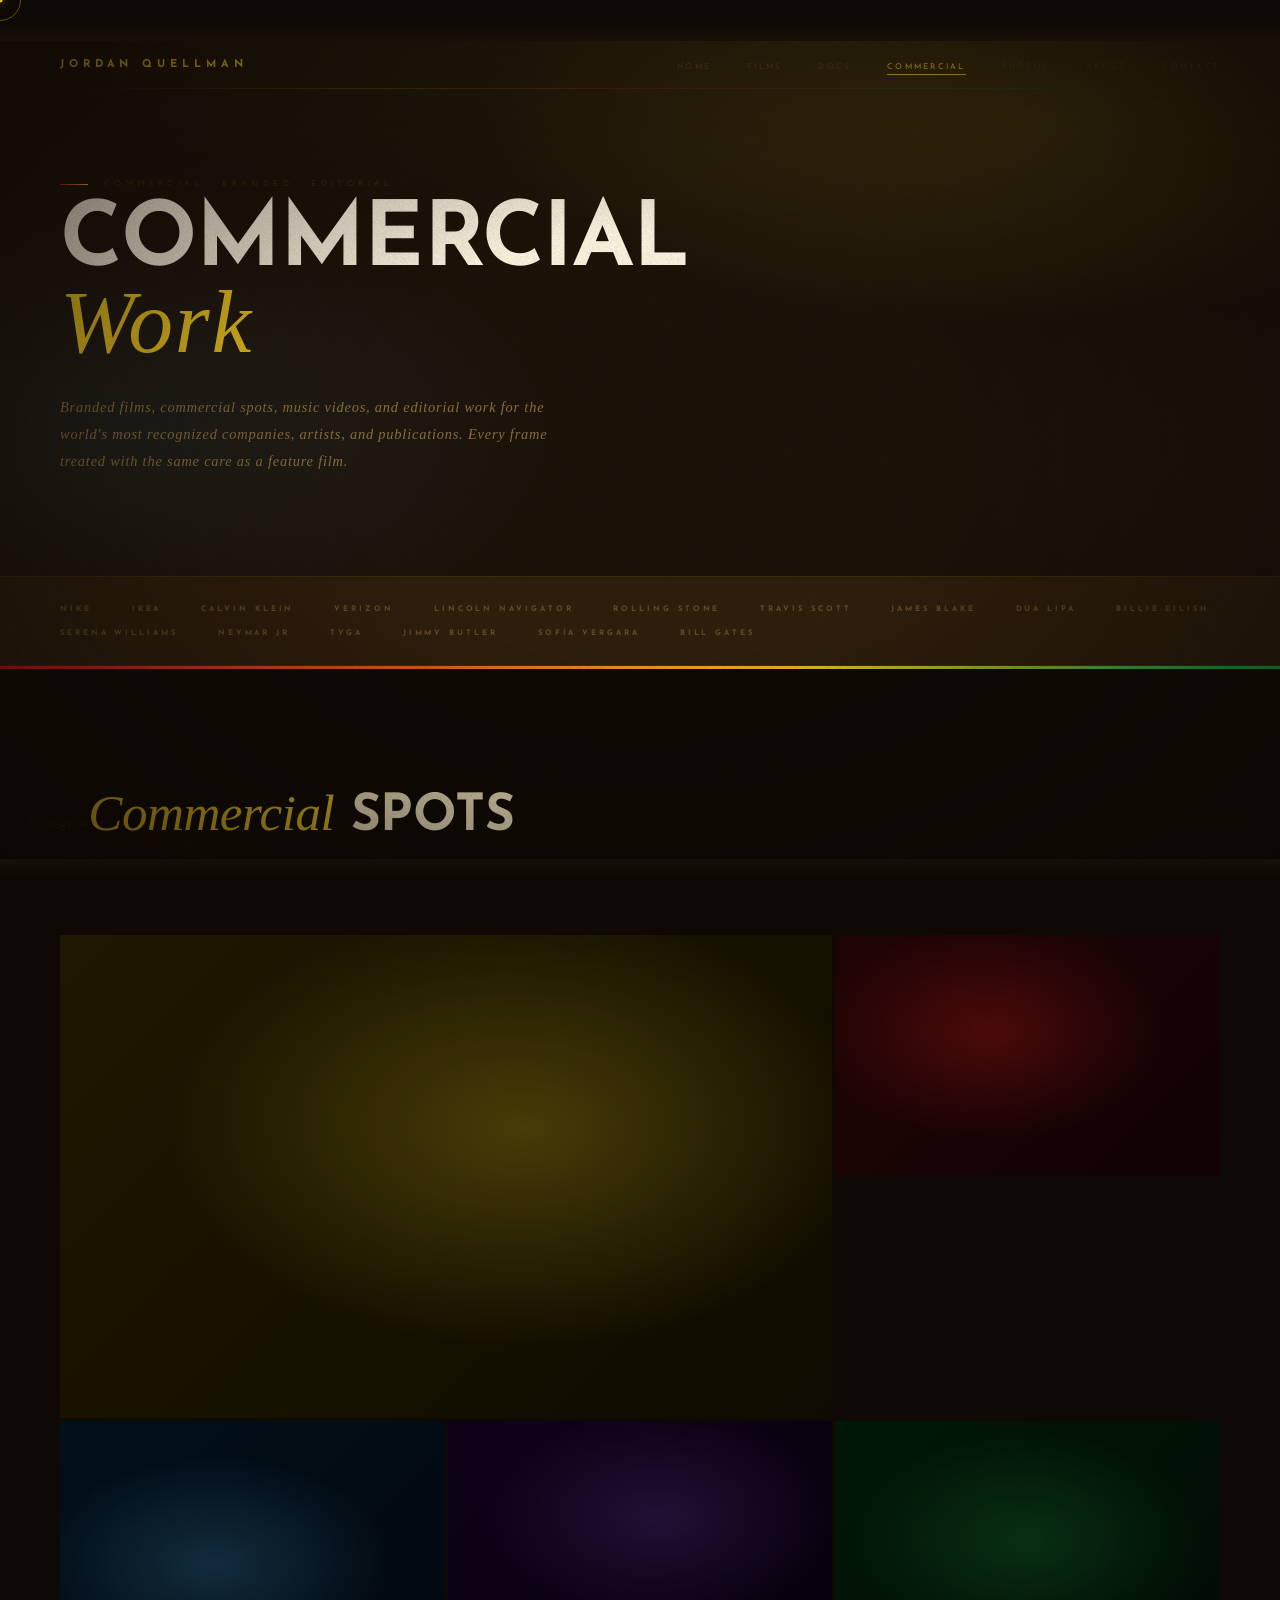
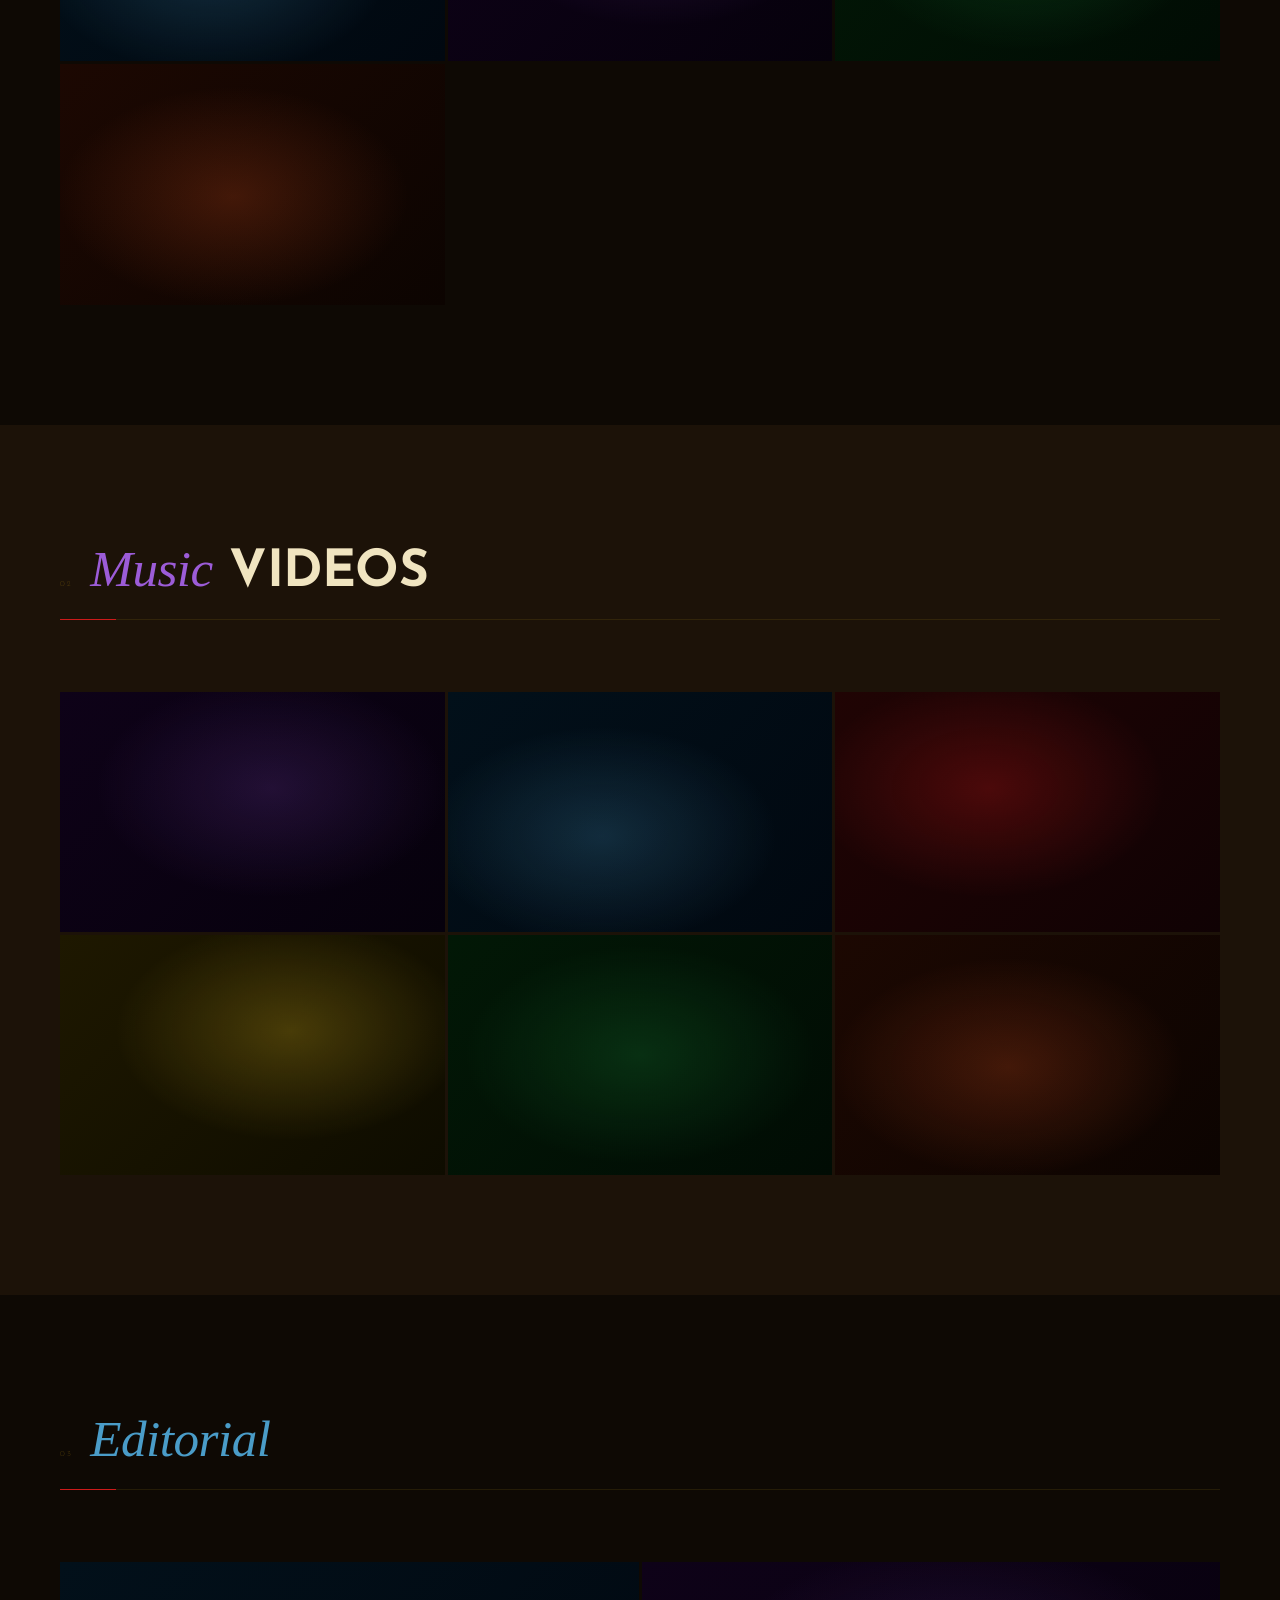
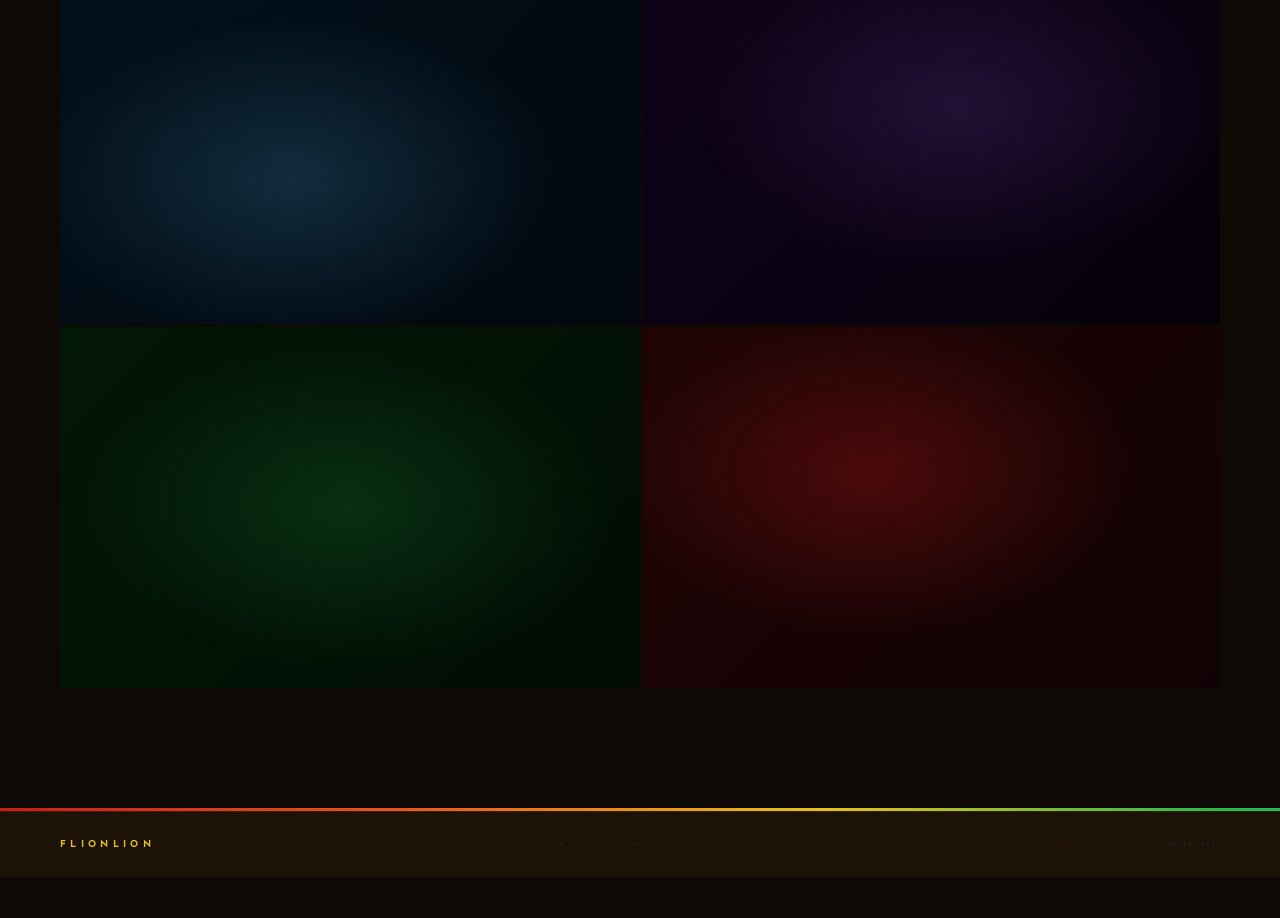
==== commercial.html @ 43848c0e "Add files via upload" ====
<!DOCTYPE html>
<html lang="en">
<head>
<meta charset="UTF-8">
<meta name="viewport" content="width=device-width, initial-scale=1.0">
<title>Commercials & Branded — Jordan Quellman</title>
<link rel="stylesheet" href="style.css">
<style>
.page-header { background:var(--kansas-dark); padding:clamp(110px,16vw,180px) 60px clamp(60px,8vw,100px); position:relative; overflow:hidden; }
.page-header::before { content:''; position:absolute; inset:0; background:radial-gradient(ellipse 70% 60% at 80% 20%,rgba(232,192,32,0.16) 0%,transparent 60%),radial-gradient(ellipse 60% 70% at 10% 75%,rgba(74,156,200,0.10) 0%,transparent 55%); pointer-events:none; }
.ph-eyebrow { font-weight:100; font-size:0.5rem; letter-spacing:0.55em; text-transform:uppercase; color:var(--yellow-d); margin-bottom:16px; display:flex; align-items:center; gap:16px; position:relative; z-index:1; }
.ph-eyebrow::before { content:''; width:28px; height:1px; background:linear-gradient(to right,var(--ruby),var(--yellow)); }
.ph-title { font-weight:700; text-transform:uppercase; font-size:clamp(2.8rem,7vw,7rem); line-height:0.88; letter-spacing:-0.01em; position:relative; z-index:1; color:var(--ivory); }
.ph-title em { font-family:'Cormorant Garant',serif; font-style:italic; font-weight:300; text-transform:none; color:var(--yellow); }
.ph-desc { margin-top:24px; font-family:'Cormorant Garant',serif; font-style:italic; font-size:0.9rem; color:var(--dusk); line-height:1.9; max-width:520px; position:relative; z-index:1; }

/* Client logos list */
.client-strip {
  background:var(--kansas-mid);
  padding:28px 60px;
  display:flex; flex-wrap:wrap; gap:16px 40px; align-items:center;
  border-top:1px solid rgba(232,192,32,0.08);
  border-bottom:1px solid rgba(232,192,32,0.08);
}
.client-name {
  font-weight:700; font-size:0.48rem; letter-spacing:0.38em;
  text-transform:uppercase; opacity:0.35;
  transition:opacity .3s, color .3s; cursor:default;
}
.client-name:hover { opacity:1; }
.client-name:nth-child(3n+1):hover { color:var(--ruby); }
.client-name:nth-child(3n+2):hover { color:var(--yellow); }
.client-name:nth-child(3n+3):hover { color:var(--emerald-l); }

@media(max-width:600px){ .client-strip{padding-left:24px;padding-right:24px} }
</style>
</head>
<body>
<canvas id="grain"></canvas>
<div class="lb-t"></div><div class="lb-b"></div>
<div class="vignette"></div><div class="halation"></div>
<div class="hud-l"><div class="hud-tc">TC <span id="tc">00:00:00:00</span></div><div class="hud-sc">SC. IV — INT. STAGE · COMMERCIAL</div></div>
<div class="hud-r"><div id="fn">FRAME 000000</div><div style="margin-top:4px;color:rgba(26,140,60,0.4)">TECHNICOLOR · OZ</div></div>
<div class="c-dot" id="cd"></div><div class="c-ring" id="cr"></div>

<nav>
  <a href="index.html" class="nav-logo">Jordan Quellman</a>
  <ul class="nav-links">
    <li><a href="index.html">Home</a></li>
    <li><a href="films.html">Films</a></li>
    <li><a href="documentary.html">Docs</a></li>
    <li><a href="commercial.html" class="active">Commercial</a></li>
    <li><a href="photography.html">Photos</a></li>
    <li><a href="about.html">About</a></li>
    <li><a href="contact.html">Contact</a></li>
  </ul>
</nav>

<div class="page-header">
  <p class="ph-eyebrow">Commercial · Branded · Editorial</p>
  <h1 class="ph-title">Commercial<br><em>Work</em></h1>
  <p class="ph-desc">Branded films, commercial spots, music videos, and editorial work for the world's most recognized companies, artists, and publications. Every frame treated with the same care as a feature film.</p>
</div>

<!-- Client strip -->
<div class="client-strip">
  <span class="client-name">Nike</span>
  <span class="client-name">IKEA</span>
  <span class="client-name">Calvin Klein</span>
  <span class="client-name">Verizon</span>
  <span class="client-name">Lincoln Navigator</span>
  <span class="client-name">Rolling Stone</span>
  <span class="client-name">Travis Scott</span>
  <span class="client-name">James Blake</span>
  <span class="client-name">Dua Lipa</span>
  <span class="client-name">Billie Eilish</span>
  <span class="client-name">Serena Williams</span>
  <span class="client-name">Neymar Jr</span>
  <span class="client-name">Tyga</span>
  <span class="client-name">Jimmy Butler</span>
  <span class="client-name">Sofía Vergara</span>
  <span class="client-name">Bill Gates</span>
</div>
<div class="rainbow-bar"></div>

<!-- Commercials -->
<section class="section-pad" style="background:var(--kansas-black)">
  <div class="s-hdr reveal">
    <span class="s-num">01</span>
    <h2 class="s-title"><em class="c-yellow">Commercial</em> Spots</h2>
  </div>
  <div class="video-grid reveal">
    <div class="vid-card wide vc-yellow">
      <div class="vid-card-bg"></div><div class="vid-card-glow"></div><div class="vid-card-ov"></div>
      <div class="vid-play"><div class="vid-play-ring"><div class="vid-play-tri"></div></div></div>
      <div class="vid-stripe"></div>
      <div class="vid-card-info"><p class="vi-cat">Commercial · IKEA</p><h3 class="vi-title">The Shining — IKEA</h3></div>
    </div>
    <div class="vid-card vc-ruby">
      <div class="vid-card-bg"></div><div class="vid-card-glow"></div><div class="vid-card-ov"></div>
      <div class="vid-play"><div class="vid-play-ring"><div class="vid-play-tri"></div></div></div>
      <div class="vid-stripe"></div>
      <div class="vid-card-info"><p class="vi-cat">Commercial · Nike</p><h3 class="vi-title">Nike Bangkok</h3></div>
    </div>
    <div class="vid-card vc-sky">
      <div class="vid-card-bg"></div><div class="vid-card-glow"></div><div class="vid-card-ov"></div>
      <div class="vid-play"><div class="vid-play-ring"><div class="vid-play-tri"></div></div></div>
      <div class="vid-stripe"></div>
      <div class="vid-card-info"><p class="vi-cat">Commercial · Verizon</p><h3 class="vi-title">Verizon — Together</h3></div>
    </div>
    <div class="vid-card vc-violet">
      <div class="vid-card-bg"></div><div class="vid-card-glow"></div><div class="vid-card-ov"></div>
      <div class="vid-play"><div class="vid-play-ring"><div class="vid-play-tri"></div></div></div>
      <div class="vid-stripe"></div>
      <div class="vid-card-info"><p class="vi-cat">Commercial · Calvin Klein</p><h3 class="vi-title">CK Trilogy I</h3></div>
    </div>
    <div class="vid-card vc-emerald">
      <div class="vid-card-bg"></div><div class="vid-card-glow"></div><div class="vid-card-ov"></div>
      <div class="vid-play"><div class="vid-play-ring"><div class="vid-play-tri"></div></div></div>
      <div class="vid-stripe"></div>
      <div class="vid-card-info"><p class="vi-cat">Commercial · Calvin Klein</p><h3 class="vi-title">CK Trilogy II</h3></div>
    </div>
    <div class="vid-card vc-poppy">
      <div class="vid-card-bg"></div><div class="vid-card-glow"></div><div class="vid-card-ov"></div>
      <div class="vid-play"><div class="vid-play-ring"><div class="vid-play-tri"></div></div></div>
      <div class="vid-stripe"></div>
      <div class="vid-card-info"><p class="vi-cat">Commercial · Lincoln</p><h3 class="vi-title">Serena × Lincoln Navigator</h3></div>
    </div>
  </div>
</section>

<!-- Music videos -->
<section class="section-pad" style="background:var(--kansas-dark)">
  <div class="s-hdr reveal">
    <span class="s-num">02</span>
    <h2 class="s-title"><em class="c-violet">Music</em> Videos</h2>
  </div>
  <div class="video-grid reveal">
    <div class="vid-card vc-violet">
      <div class="vid-card-bg"></div><div class="vid-card-glow"></div><div class="vid-card-ov"></div>
      <div class="vid-play"><div class="vid-play-ring"><div class="vid-play-tri"></div></div></div>
      <div class="vid-stripe"></div>
      <div class="vid-card-info"><p class="vi-cat">Music Video · Travis Scott</p><h3 class="vi-title">FRANCHISE</h3></div>
    </div>
    <div class="vid-card vc-sky">
      <div class="vid-card-bg"></div><div class="vid-card-glow"></div><div class="vid-card-ov"></div>
      <div class="vid-play"><div class="vid-play-ring"><div class="vid-play-tri"></div></div></div>
      <div class="vid-stripe"></div>
      <div class="vid-card-info"><p class="vi-cat">Music Video · James Blake</p><h3 class="vi-title">Godspeed</h3></div>
    </div>
    <div class="vid-card vc-ruby">
      <div class="vid-card-bg"></div><div class="vid-card-glow"></div><div class="vid-card-ov"></div>
      <div class="vid-play"><div class="vid-play-ring"><div class="vid-play-tri"></div></div></div>
      <div class="vid-stripe"></div>
      <div class="vid-card-info"><p class="vi-cat">Music Video · Tyga</p><h3 class="vi-title">Tyga — Shots</h3></div>
    </div>
    <div class="vid-card vc-yellow">
      <div class="vid-card-bg"></div><div class="vid-card-glow"></div><div class="vid-card-ov"></div>
      <div class="vid-play"><div class="vid-play-ring"><div class="vid-play-tri"></div></div></div>
      <div class="vid-stripe"></div>
      <div class="vid-card-info"><p class="vi-cat">Music Video · Billie Eilish</p><h3 class="vi-title">Billie Eilish — Lost Cause</h3></div>
    </div>
    <div class="vid-card vc-emerald">
      <div class="vid-card-bg"></div><div class="vid-card-glow"></div><div class="vid-card-ov"></div>
      <div class="vid-play"><div class="vid-play-ring"><div class="vid-play-tri"></div></div></div>
      <div class="vid-stripe"></div>
      <div class="vid-card-info"><p class="vi-cat">Music Video · Dua Lipa</p><h3 class="vi-title">Dua Lipa — Love Again</h3></div>
    </div>
    <div class="vid-card vc-poppy">
      <div class="vid-card-bg"></div><div class="vid-card-glow"></div><div class="vid-card-ov"></div>
      <div class="vid-play"><div class="vid-play-ring"><div class="vid-play-tri"></div></div></div>
      <div class="vid-stripe"></div>
      <div class="vid-card-info"><p class="vi-cat">Music Video · James Blake</p><h3 class="vi-title">Can't Believe the Way We Flow</h3></div>
    </div>
  </div>
</section>

<!-- Editorial -->
<section class="section-pad" style="background:var(--kansas-black)">
  <div class="s-hdr reveal">
    <span class="s-num">03</span>
    <h2 class="s-title"><em class="c-sky">Editorial</em></h2>
  </div>
  <div class="video-grid cols-2 reveal">
    <div class="vid-card vc-sky">
      <div class="vid-card-bg"></div><div class="vid-card-glow"></div><div class="vid-card-ov"></div>
      <div class="vid-play"><div class="vid-play-ring"><div class="vid-play-tri"></div></div></div>
      <div class="vid-stripe"></div>
      <div class="vid-card-info"><p class="vi-cat">Editorial · Rolling Stone</p><h3 class="vi-title">Dua Lipa — Rolling Stone Cover</h3></div>
    </div>
    <div class="vid-card vc-violet">
      <div class="vid-card-bg"></div><div class="vid-card-glow"></div><div class="vid-card-ov"></div>
      <div class="vid-play"><div class="vid-play-ring"><div class="vid-play-tri"></div></div></div>
      <div class="vid-stripe"></div>
      <div class="vid-card-info"><p class="vi-cat">Episodic · Neymar Jr</p><h3 class="vi-title">Side by Side with Neymar Jr.</h3></div>
    </div>
    <div class="vid-card vc-emerald">
      <div class="vid-card-bg"></div><div class="vid-card-glow"></div><div class="vid-card-ov"></div>
      <div class="vid-play"><div class="vid-play-ring"><div class="vid-play-tri"></div></div></div>
      <div class="vid-stripe"></div>
      <div class="vid-card-info"><p class="vi-cat">Episodic · Jimmy Butler</p><h3 class="vi-title">Jimmy Butler — The Formula</h3></div>
    </div>
    <div class="vid-card vc-ruby">
      <div class="vid-card-bg"></div><div class="vid-card-glow"></div><div class="vid-card-ov"></div>
      <div class="vid-play"><div class="vid-play-ring"><div class="vid-play-tri"></div></div></div>
      <div class="vid-stripe"></div>
      <div class="vid-card-info"><p class="vi-cat">Branded · Bill Gates</p><h3 class="vi-title">Bill Gates — Breakthrough Energy</h3></div>
    </div>
  </div>
</section>

<div class="rainbow-bar"></div>
<footer class="site-footer">
  <span class="f-logo">Flionlion</span>
  <span class="f-copy">© 2025 Jordan Quellman</span>
  <div class="f-links"><a href="about.html">About</a><a href="photography.html">Photos</a><a href="https://instagram.com/flionlion" target="_blank">Instagram</a></div>
</footer>
<script src="main.js"></script>
</body>
</html>
---- style.css ----
/* ═══════════════════════════════════════════════════════
   FLIONLION.COM — SHARED STYLES
   Wizard of Oz Technicolor × Paper Moon (Futura) Aesthetic
═══════════════════════════════════════════════════════ */

@import url('https://fonts.googleapis.com/css2?family=Josefin+Sans:ital,wght@0,100;0,300;0,400;0,600;0,700;1,100;1,300&family=Cormorant+Garant:ital,wght@1,300;1,500&display=swap');

*, *::before, *::after { box-sizing: border-box; margin: 0; padding: 0; }

:root {
  --kansas-black:   #0e0904;
  --kansas-dark:    #1c1208;
  --kansas-mid:     #2e1e0c;
  --kansas-dust:    #4a3418;
  --kansas-ochre:   #7a5828;
  --kansas-straw:   #a88048;

  --ruby:      #cc1a1a;
  --ruby-deep: #8c0e0e;
  --ruby-glow: rgba(204,26,26,0.15);
  --emerald:   #1a8c3c;
  --emerald-l: #28b850;
  --emerald-d: #0e5222;
  --yellow:    #e8c020;
  --yellow-l:  #f4d840;
  --yellow-d:  #a88010;
  --sky:       #4a9cc8;
  --sky-l:     #6ab8e0;
  --sky-d:     #285878;
  --violet:    #7840b0;
  --violet-l:  #9c5cd8;
  --violet-d:  #4a2070;
  --poppy:     #e85820;
  --poppy-d:   #9c3410;

  --ivory:     #faf4e0;
  --cream:     #f0e4c0;
  --parchment: #dcc898;
  --wheat:     #c4a860;
  --dusk:      #8a7040;
  --shadow:    #4e3820;
}

html { scroll-behavior: smooth; }

body {
  background: var(--kansas-black);
  color: var(--wheat);
  font-family: 'Josefin Sans', sans-serif;
  font-weight: 300;
  letter-spacing: 0.05em;
  overflow-x: hidden;
  cursor: none;
}

/* ── GRAIN ─────────────────────────────── */
#grain {
  position: fixed; inset: 0;
  z-index: 8800; pointer-events: none;
  opacity: 0.065; mix-blend-mode: multiply;
}

/* ── LETTERBOX ──────────────────────────── */
.lb-t, .lb-b {
  position: fixed; left: 0; right: 0;
  height: clamp(20px, 3.2vw, 46px);
  background: var(--kansas-black); z-index: 8000;
}
.lb-t { top: 0; }
.lb-b { bottom: 0; }
.lb-t::after {
  content:''; position:absolute; bottom:0; left:0; right:0; height:18px;
  background: linear-gradient(to bottom, transparent, rgba(168,128,72,0.06));
}
.lb-b::before {
  content:''; position:absolute; top:0; left:0; right:0; height:18px;
  background: linear-gradient(to top, transparent, rgba(168,128,72,0.06));
}

/* ── VIGNETTE ───────────────────────────── */
.vignette {
  position: fixed; inset: 0; z-index: 7800; pointer-events: none;
  background: radial-gradient(ellipse 80% 80% at 50% 50%,
    transparent 30%, rgba(14,9,4,0.55) 70%, rgba(10,6,3,0.82) 100%);
}
.halation {
  position: fixed; inset: 0; z-index: 7600; pointer-events: none;
  background:
    radial-gradient(ellipse 90% 50% at 50% -5%, rgba(232,192,32,0.07) 0%, transparent 60%),
    radial-gradient(ellipse 50% 30% at 100% 50%, rgba(204,26,26,0.04) 0%, transparent 55%);
  mix-blend-mode: screen;
}

/* ── HUD ────────────────────────────────── */
.hud-l {
  position:fixed; bottom:clamp(24px,4vw,52px); left:28px;
  z-index:7200; pointer-events:none;
  font-family:'Josefin Sans',sans-serif; font-weight:100;
  font-size:0.46rem; letter-spacing:0.25em; line-height:2.2; text-transform:uppercase;
}
.hud-tc { color:rgba(232,192,32,0.45); }
.hud-sc { color:rgba(204,26,26,0.38); }
.hud-r {
  position:fixed; bottom:clamp(24px,4vw,52px); right:28px;
  z-index:7200; pointer-events:none;
  font-family:'Josefin Sans',sans-serif; font-weight:100;
  font-size:0.46rem; letter-spacing:0.25em; text-align:right;
  color:rgba(26,140,60,0.42); line-height:2.2; text-transform:uppercase;
}

/* ── CURSOR ─────────────────────────────── */
.c-dot {
  position:fixed; width:5px; height:5px;
  background:var(--yellow); border-radius:50%;
  pointer-events:none; z-index:9999;
  transform:translate(-50%,-50%);
  box-shadow:0 0 8px rgba(232,192,32,0.7);
}
.c-ring {
  position:fixed; width:42px; height:42px; border-radius:50%;
  border:1px solid rgba(232,192,32,0.4);
  pointer-events:none; z-index:9998;
  transform:translate(-50%,-50%);
  transition:width .5s, height .5s, border-color .4s;
}

/* ── NAV ─────────────────────────────────── */
nav {
  position:fixed;
  top:clamp(20px,3.2vw,46px);
  left:0; right:0; z-index:6000;
  display:flex; align-items:center;
  justify-content:space-between;
  padding:16px 60px;
}
nav::after {
  content:''; position:absolute; bottom:0; left:60px; right:60px; height:1px;
  background:linear-gradient(to right,
    transparent,
    rgba(232,192,32,0.2) 25%,
    rgba(204,26,26,0.25) 50%,
    rgba(26,140,60,0.2) 75%,
    transparent);
}
.nav-logo {
  font-family:'Josefin Sans',sans-serif; font-weight:700;
  font-size:0.68rem; letter-spacing:0.45em; text-transform:uppercase;
  text-decoration:none; color:var(--yellow);
  text-shadow:0 0 28px rgba(232,192,32,0.4);
}
.nav-links { list-style:none; display:flex; gap:36px; align-items:center; }
.nav-links a {
  font-family:'Josefin Sans',sans-serif; font-weight:400;
  font-size:0.5rem; letter-spacing:0.28em; text-transform:uppercase;
  color:var(--shadow); text-decoration:none;
  transition:color .4s;
  position:relative;
}
.nav-links a::after {
  content:''; position:absolute; bottom:-4px; left:50%; right:50%;
  height:1px; background:var(--yellow);
  transition:left .4s ease, right .4s ease;
}
.nav-links a:hover, .nav-links a.active { color:var(--yellow); }
.nav-links a:hover::after, .nav-links a.active::after { left:0; right:0; }
.nav-links a.active { color:var(--yellow); }

/* ── RAINBOW BAR ────────────────────────── */
.rainbow-bar {
  height:3px;
  background:linear-gradient(90deg,
    var(--ruby) 0%, var(--poppy) 16%, var(--yellow) 32%,
    var(--emerald-l) 48%, var(--sky) 66%, var(--sky-d) 80%, var(--violet) 100%);
  background-size:200% 100%;
  animation:rainbowShift 8s linear infinite;
}
@keyframes rainbowShift { 0%{background-position:0% 0%} 100%{background-position:200% 0%} }

/* ── MARQUEE ────────────────────────────── */
.mq-wrap {
  background:var(--kansas-dark); overflow:hidden; padding:12px 0;
  border-top:1px solid rgba(232,192,32,0.1);
  border-bottom:1px solid rgba(232,192,32,0.1);
}
.mq-track { display:flex; width:max-content; animation:mq 36s linear infinite; }
.mq-item {
  font-family:'Josefin Sans',sans-serif; font-weight:600;
  font-size:0.48rem; letter-spacing:0.38em; text-transform:uppercase;
  padding:0 28px; white-space:nowrap;
}
.mq-item:nth-child(5n+1) { color:rgba(204,26,26,0.5); }
.mq-item:nth-child(5n+2) { color:rgba(196,158,16,0.48); }
.mq-item:nth-child(5n+3) { color:rgba(26,140,60,0.5); }
.mq-item:nth-child(5n+4) { color:rgba(74,156,200,0.48); }
.mq-item:nth-child(5n+5) { color:rgba(120,64,176,0.48); }
@keyframes mq { from{transform:translateX(0)} to{transform:translateX(-50%)} }

/* ── PAGE HEADER (inner pages) ──────────── */
.page-header {
  padding: clamp(110px,16vw,180px) 60px clamp(60px,8vw,100px);
  position: relative; overflow: hidden;
  background: var(--kansas-dark);
}
.page-header::before {
  content:''; position:absolute; inset:0;
  background:
    radial-gradient(ellipse 80% 60% at 80% 30%, rgba(232,192,32,0.10) 0%, transparent 60%),
    radial-gradient(ellipse 60% 70% at 10% 80%, rgba(204,26,26,0.08) 0%, transparent 60%);
  pointer-events:none;
}
.ph-eyebrow {
  font-weight:100; font-size:0.5rem; letter-spacing:0.55em; text-transform:uppercase;
  color:var(--yellow-d); margin-bottom:16px;
  display:flex; align-items:center; gap:16px; position:relative; z-index:1;
}
.ph-eyebrow::before { content:''; width:28px; height:1px; background:linear-gradient(to right,var(--ruby),var(--yellow)); }
.ph-title {
  font-family:'Josefin Sans',sans-serif; font-weight:700; text-transform:uppercase;
  font-size:clamp(2.8rem,7vw,7rem); line-height:0.88; letter-spacing:-0.01em;
  position:relative; z-index:1;
}
.ph-title em {
  font-family:'Cormorant Garant',serif; font-style:italic;
  font-weight:300; text-transform:none; letter-spacing:0.02em;
}
.ph-desc {
  margin-top:24px; font-family:'Cormorant Garant',serif; font-style:italic;
  font-size:0.9rem; color:var(--dusk); line-height:1.9; max-width:480px;
  position:relative; z-index:1;
}

/* ── SECTION COMMON ─────────────────────── */
.section-pad { padding:clamp(60px,10vw,120px) 60px; }
.section-pad-sm { padding:clamp(40px,6vw,80px) 60px; }

.s-hdr {
  display:flex; align-items:baseline; gap:18px;
  margin-bottom:clamp(40px,6vw,72px);
  padding-bottom:20px;
  border-bottom:1px solid rgba(232,192,32,0.1);
  position:relative;
}
.s-hdr::after {
  content:''; position:absolute; bottom:-1px; left:0;
  width:56px; height:1px; background:var(--ruby);
}
.s-num { font-weight:100; font-size:0.46rem; letter-spacing:0.22em; color:var(--yellow-d); }
.s-title {
  font-family:'Josefin Sans',sans-serif; font-weight:700; text-transform:uppercase;
  font-size:clamp(1.8rem,4vw,4rem); color:var(--cream); line-height:0.95; letter-spacing:-0.01em;
}
.s-title em {
  font-family:'Cormorant Garant',serif; font-style:italic;
  font-weight:300; text-transform:none;
}
.c-ruby    { color:var(--ruby); }
.c-emerald { color:var(--emerald-l); }
.c-yellow  { color:var(--yellow); }
.c-sky     { color:var(--sky); }
.c-violet  { color:var(--violet-l); }
.c-poppy   { color:var(--poppy); }

/* ── VIDEO GRID ─────────────────────────── */
.video-grid {
  display:grid;
  grid-template-columns:repeat(3,1fr);
  gap:3px;
}
.video-grid.cols-2 { grid-template-columns:repeat(2,1fr); }
.video-grid.cols-4 { grid-template-columns:repeat(4,1fr); }

.vid-card {
  position:relative; overflow:hidden;
  aspect-ratio:16/10; cursor:pointer;
  background:var(--kansas-mid);
  display:block; text-decoration:none;
}
.vid-card.wide { grid-column:span 2; }
.vid-card.tall { grid-row:span 2; aspect-ratio:unset; }

.vid-card-bg {
  position:absolute; inset:0;
  transition:transform 1.4s cubic-bezier(.25,.46,.45,.94);
}
.vid-card:hover .vid-card-bg { transform:scale(1.1); }

/* Color themes */
.vc-ruby    .vid-card-bg { background:radial-gradient(ellipse 70% 70% at 40% 40%,rgba(204,26,26,.28) 0%,transparent 65%),linear-gradient(135deg,#200404 0%,#100204 100%); }
.vc-yellow  .vid-card-bg { background:radial-gradient(ellipse 70% 70% at 60% 40%,rgba(232,192,32,.24) 0%,transparent 65%),linear-gradient(135deg,#1e1800 0%,#0e0c00 100%); }
.vc-emerald .vid-card-bg { background:radial-gradient(ellipse 70% 70% at 50% 50%,rgba(26,140,60,.24) 0%,transparent 65%),linear-gradient(135deg,#021806 0%,#010c04 100%); }
.vc-sky     .vid-card-bg { background:radial-gradient(ellipse 70% 70% at 40% 60%,rgba(74,156,200,.22) 0%,transparent 65%),linear-gradient(135deg,#02101a 0%,#010810 100%); }
.vc-violet  .vid-card-bg { background:radial-gradient(ellipse 70% 70% at 55% 40%,rgba(120,64,176,.22) 0%,transparent 65%),linear-gradient(135deg,#0e0218 0%,#06010c 100%); }
.vc-poppy   .vid-card-bg { background:radial-gradient(ellipse 70% 70% at 45% 55%,rgba(232,88,32,.22) 0%,transparent 65%),linear-gradient(135deg,#1c0802 0%,#0c0401 100%); }

.vid-card-ov {
  position:absolute; inset:0;
  background:linear-gradient(to top,rgba(14,9,4,.92) 0%,rgba(14,9,4,.1) 50%,transparent 100%);
  opacity:0; transition:opacity .5s; z-index:2;
}
.vid-card:hover .vid-card-ov { opacity:1; }

.vid-card-glow { position:absolute; inset:0; opacity:0; transition:opacity .6s; pointer-events:none; z-index:1; }
.vc-ruby:hover    .vid-card-glow { box-shadow:inset 0 0 80px rgba(204,26,26,.2); opacity:1; }
.vc-yellow:hover  .vid-card-glow { box-shadow:inset 0 0 80px rgba(232,192,32,.2); opacity:1; }
.vc-emerald:hover .vid-card-glow { box-shadow:inset 0 0 80px rgba(26,140,60,.2); opacity:1; }
.vc-sky:hover     .vid-card-glow { box-shadow:inset 0 0 80px rgba(74,156,200,.2); opacity:1; }
.vc-violet:hover  .vid-card-glow { box-shadow:inset 0 0 80px rgba(120,64,176,.2); opacity:1; }
.vc-poppy:hover   .vid-card-glow { box-shadow:inset 0 0 80px rgba(232,88,32,.2); opacity:1; }

/* Play button overlay */
.vid-play {
  position:absolute; inset:0; z-index:3;
  display:flex; align-items:center; justify-content:center;
  opacity:0; transition:opacity .4s;
}
.vid-card:hover .vid-play { opacity:1; }
.vid-play-ring {
  width:56px; height:56px; border-radius:50%;
  border:1px solid rgba(232,192,32,0.6);
  display:flex; align-items:center; justify-content:center;
  backdrop-filter:blur(4px);
  background:rgba(14,9,4,0.4);
}
.vid-play-tri {
  width:0; height:0;
  border-top:9px solid transparent; border-bottom:9px solid transparent;
  border-left:16px solid var(--yellow); margin-left:3px;
}

/* Color stripe */
.vid-stripe {
  position:absolute; left:0; bottom:0; right:0; height:3px;
  z-index:4; transform:scaleX(0); transform-origin:left;
  transition:transform .6s cubic-bezier(.25,.46,.45,.94);
}
.vc-ruby    .vid-stripe { background:linear-gradient(90deg,var(--ruby-deep),var(--ruby)); }
.vc-yellow  .vid-stripe { background:linear-gradient(90deg,var(--yellow-d),var(--yellow-l)); }
.vc-emerald .vid-stripe { background:linear-gradient(90deg,var(--emerald-d),var(--emerald-l)); }
.vc-sky     .vid-stripe { background:linear-gradient(90deg,var(--sky-d),var(--sky-l)); }
.vc-violet  .vid-stripe { background:linear-gradient(90deg,var(--violet-d),var(--violet-l)); }
.vc-poppy   .vid-stripe { background:linear-gradient(90deg,var(--poppy-d),var(--poppy)); }
.vid-card:hover .vid-stripe { transform:scaleX(1); }

.vid-card-info {
  position:absolute; bottom:0; left:0; right:0;
  padding:16px 16px 20px; z-index:5;
  opacity:0; transform:translateY(6px);
  transition:opacity .5s, transform .5s cubic-bezier(.25,.46,.45,.94);
}
.vid-card:hover .vid-card-info { opacity:1; transform:translateY(0); }
.vi-cat {
  font-weight:400; font-size:0.38rem;
  letter-spacing:0.35em; text-transform:uppercase; margin-bottom:5px;
}
.vc-ruby    .vi-cat { color:var(--ruby); }
.vc-yellow  .vi-cat { color:var(--yellow); }
.vc-emerald .vi-cat { color:var(--emerald-l); }
.vc-sky     .vi-cat { color:var(--sky-l); }
.vc-violet  .vi-cat { color:var(--violet-l); }
.vc-poppy   .vi-cat { color:var(--poppy); }
.vi-title {
  font-family:'Cormorant Garant',serif; font-style:italic; font-weight:300;
  font-size:clamp(.8rem,1.6vw,1.1rem); color:var(--cream); line-height:1.2;
}

/* ── PHOTO GRID ─────────────────────────── */
.photo-grid {
  display:grid;
  grid-template-columns:repeat(4,1fr);
  gap:3px;
}
.photo-card {
  position:relative; overflow:hidden;
  aspect-ratio:3/4; cursor:pointer;
  background:var(--kansas-mid);
}
.photo-card.landscape { aspect-ratio:4/3; }
.photo-card.wide { grid-column:span 2; }
.photo-card-bg {
  position:absolute; inset:0;
  transition:transform 1.2s cubic-bezier(.25,.46,.45,.94);
}
.photo-card:hover .photo-card-bg { transform:scale(1.08); }
.photo-card-ov {
  position:absolute; inset:0;
  background:linear-gradient(to top,rgba(14,9,4,.8) 0%,transparent 50%);
  opacity:0; transition:opacity .5s; z-index:1;
}
.photo-card:hover .photo-card-ov { opacity:1; }
.photo-card-info {
  position:absolute; bottom:0; left:0; right:0;
  padding:14px; z-index:2;
  opacity:0; transform:translateY(4px);
  transition:opacity .5s, transform .5s;
}
.photo-card:hover .photo-card-info { opacity:1; transform:translateY(0); }
.pi-title {
  font-family:'Cormorant Garant',serif; font-style:italic;
  font-size:0.78rem; color:var(--cream);
}

/* ── FOOTER ─────────────────────────────── */
.site-footer {
  background:var(--kansas-dark);
  padding:28px 60px; margin-bottom:clamp(20px,3.2vw,46px);
  display:flex; align-items:center; justify-content:space-between;
  border-top:1px solid rgba(232,192,32,0.1);
}
.f-logo {
  font-weight:700; font-size:0.6rem; letter-spacing:0.45em;
  text-transform:uppercase; color:var(--yellow);
}
.f-copy { font-weight:100; font-size:0.42rem; letter-spacing:0.14em; color:var(--shadow); }
.f-links { display:flex; gap:24px; }
.f-links a {
  font-weight:100; font-size:0.42rem; letter-spacing:0.2em;
  text-transform:uppercase; text-decoration:none;
  transition:color .3s;
}
.f-links a:nth-child(1) { color:rgba(204,26,26,0.5); }
.f-links a:nth-child(2) { color:rgba(26,140,60,0.5); }
.f-links a:nth-child(3) { color:rgba(74,156,200,0.5); }
.f-links a:nth-child(1):hover { color:var(--ruby); }
.f-links a:nth-child(2):hover { color:var(--emerald-l); }
.f-links a:nth-child(3):hover { color:var(--sky-l); }

/* ── SCROLL REVEAL ──────────────────────── */
.reveal {
  opacity:0; transform:translateY(28px);
  transition:opacity 1s cubic-bezier(.25,.46,.45,.94),
              transform 1s cubic-bezier(.25,.46,.45,.94);
}
.reveal.on { opacity:1; transform:translateY(0); }
.d1{transition-delay:.1s} .d2{transition-delay:.2s}
.d3{transition-delay:.3s} .d4{transition-delay:.4s}
.d5{transition-delay:.5s} .d6{transition-delay:.6s}

/* ── RESPONSIVE ─────────────────────────── */
@media(max-width:900px){
  nav, .section-pad, .section-pad-sm, .site-footer { padding-left:24px; padding-right:24px; }
  nav::after { left:24px; right:24px; }
  .page-header { padding-left:24px; padding-right:24px; }
  .video-grid { grid-template-columns:1fr 1fr; }
  .video-grid.cols-4 { grid-template-columns:1fr 1fr; }
  .vid-card.wide { grid-column:span 1; }
  .photo-grid { grid-template-columns:1fr 1fr; }
  .photo-card.wide { grid-column:span 1; }
}
@media(max-width:600px){
  .video-grid, .video-grid.cols-2, .video-grid.cols-4 { grid-template-columns:1fr; }
  .photo-grid { grid-template-columns:1fr; }
  .nav-links { display:none; }
  .nav-logo { font-size:0.58rem; }
}
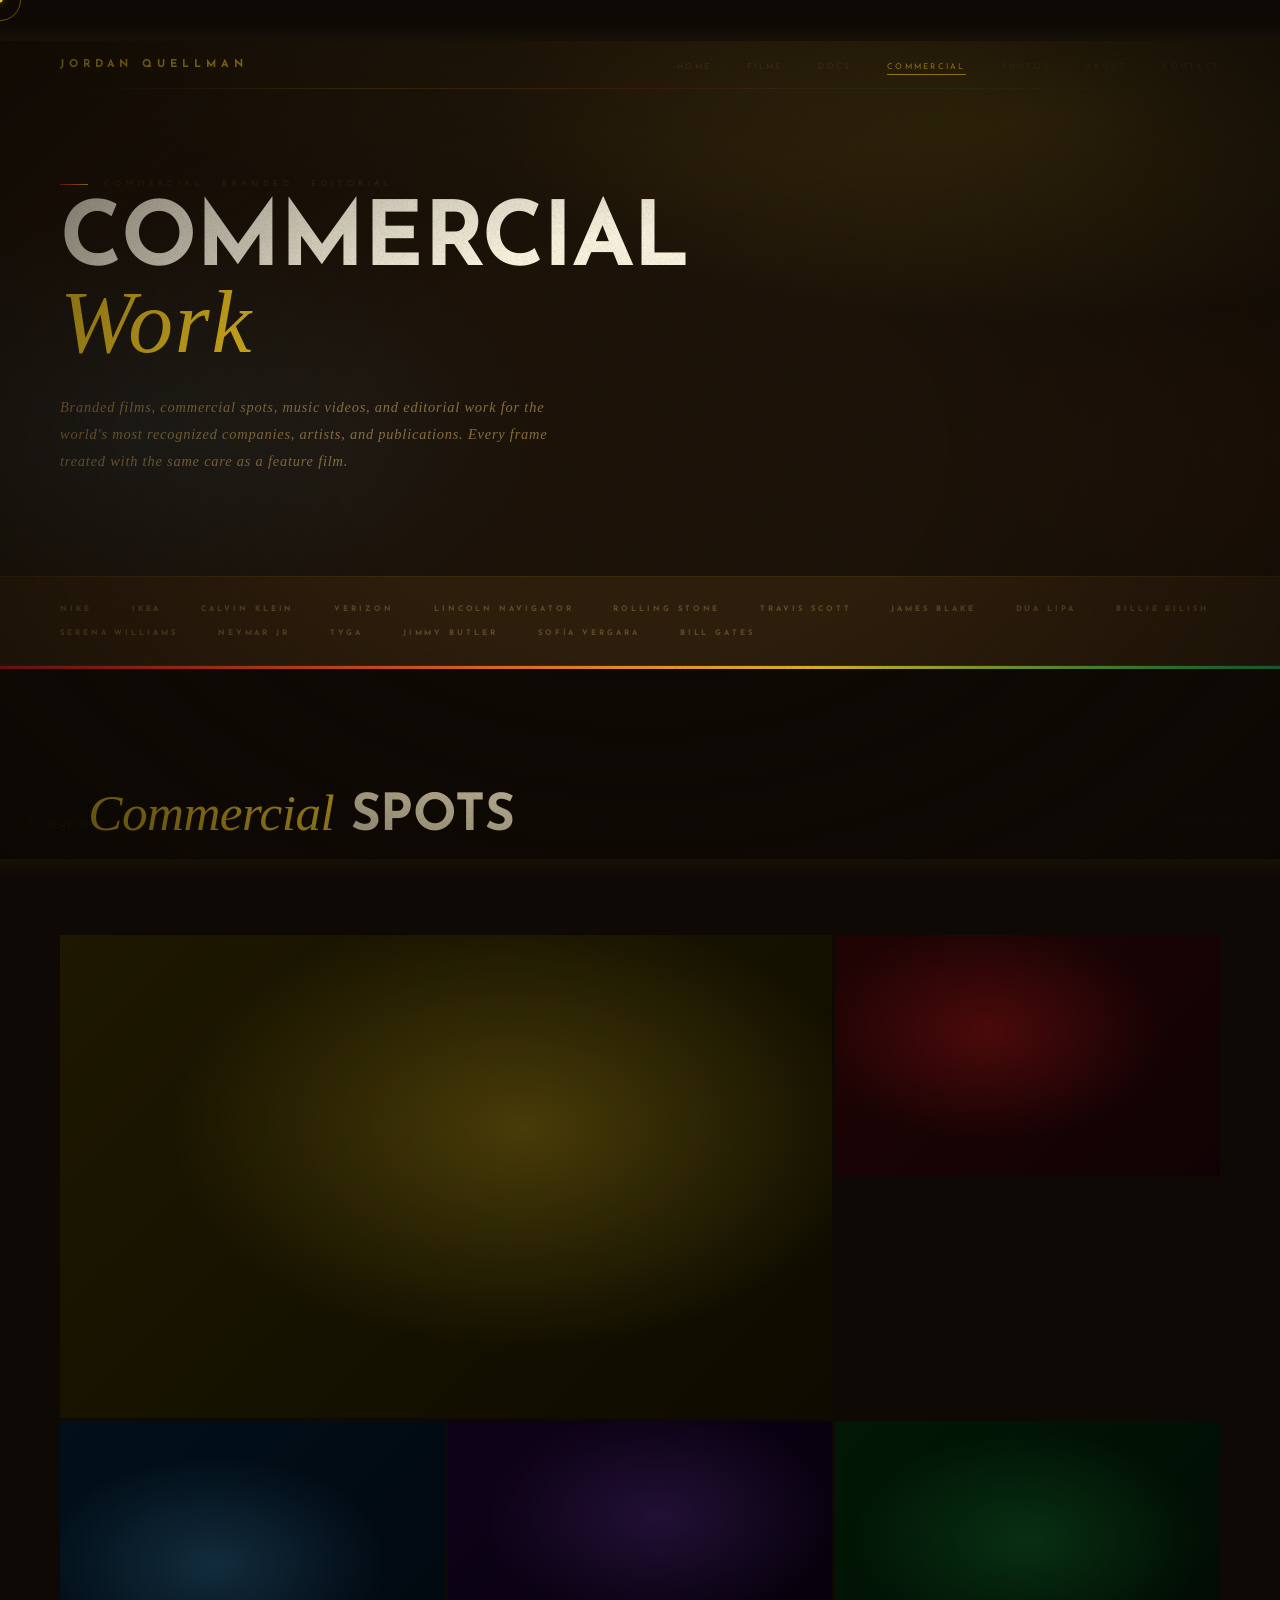
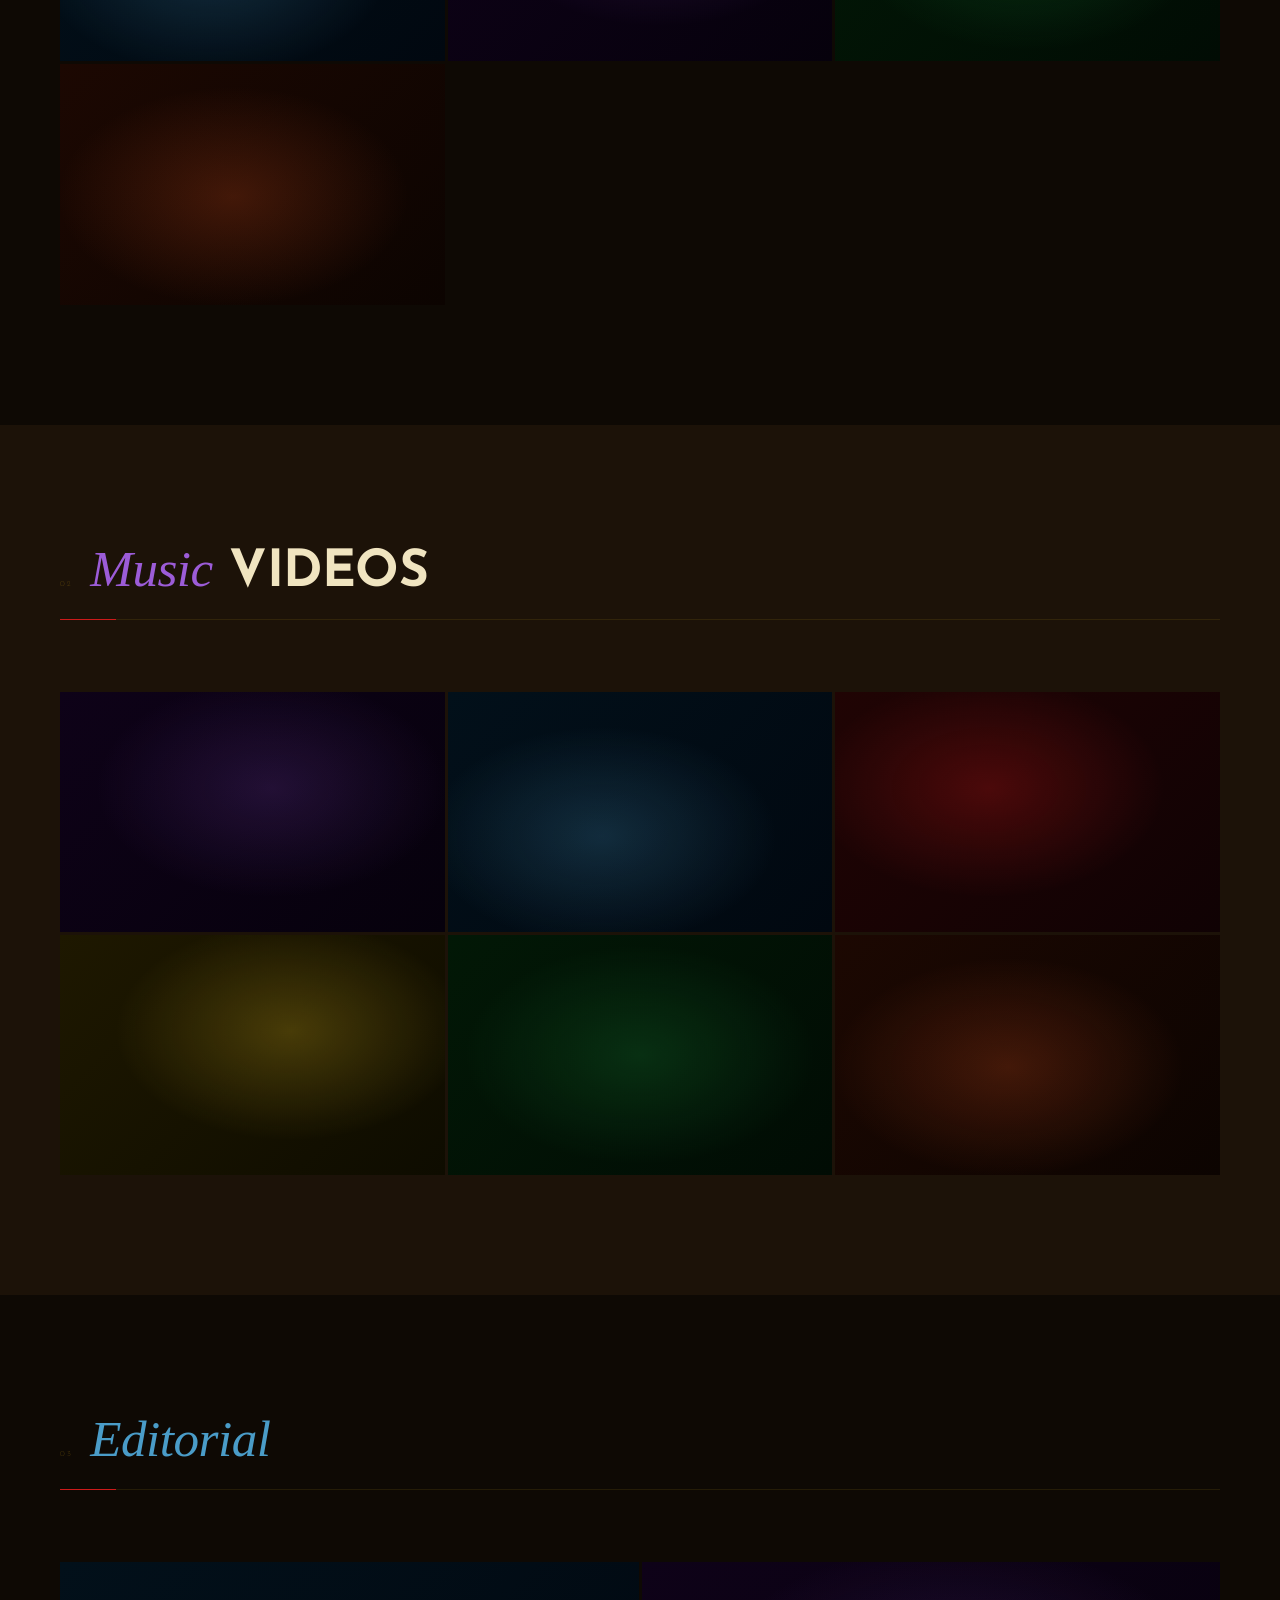
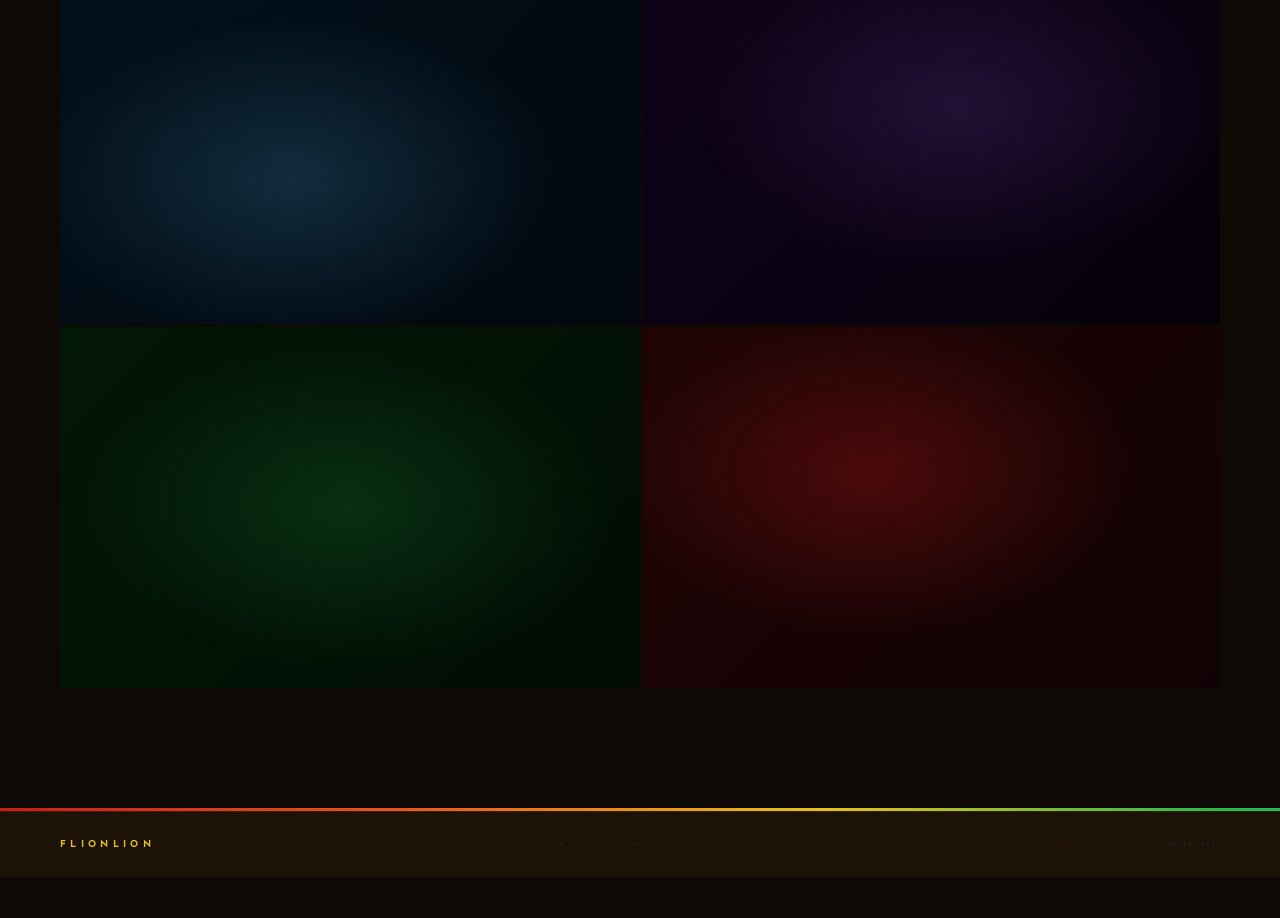
==== commit 6f5fb2f1: "Add files via upload" ====
--- a/commercial.html
+++ b/commercial.html
@@ -90,42 +90,52 @@
     <h2 class="s-title"><em class="c-yellow">Commercial</em> Spots</h2>
   </div>
   <div class="video-grid reveal">
+<a href="https://vimeo.com/108969676" target="_blank" rel="noopener" class="vid-card-link">
     <div class="vid-card wide vc-yellow">
-      <div class="vid-card-bg"></div><div class="vid-card-glow"></div><div class="vid-card-ov"></div>
+      <div class="vid-card-bg" data-vimeo="https://vimeo.com/108969676"></div><div class="vid-card-glow"></div><div class="vid-card-ov"></div>
       <div class="vid-play"><div class="vid-play-ring"><div class="vid-play-tri"></div></div></div>
       <div class="vid-stripe"></div>
       <div class="vid-card-info"><p class="vi-cat">Commercial · IKEA</p><h3 class="vi-title">The Shining — IKEA</h3></div>
     </div>
+</a>
+<a href="https://vimeo.com/98852911" target="_blank" rel="noopener" class="vid-card-link">
     <div class="vid-card vc-ruby">
-      <div class="vid-card-bg"></div><div class="vid-card-glow"></div><div class="vid-card-ov"></div>
+      <div class="vid-card-bg" data-vimeo="https://vimeo.com/98852911"></div><div class="vid-card-glow"></div><div class="vid-card-ov"></div>
       <div class="vid-play"><div class="vid-play-ring"><div class="vid-play-tri"></div></div></div>
       <div class="vid-stripe"></div>
       <div class="vid-card-info"><p class="vi-cat">Commercial · Nike</p><h3 class="vi-title">Nike Bangkok</h3></div>
     </div>
+</a>
     <div class="vid-card vc-sky">
       <div class="vid-card-bg"></div><div class="vid-card-glow"></div><div class="vid-card-ov"></div>
       <div class="vid-play"><div class="vid-play-ring"><div class="vid-play-tri"></div></div></div>
       <div class="vid-stripe"></div>
       <div class="vid-card-info"><p class="vi-cat">Commercial · Verizon</p><h3 class="vi-title">Verizon — Together</h3></div>
     </div>
+<a href="https://vimeo.com/1031630715" target="_blank" rel="noopener" class="vid-card-link">
     <div class="vid-card vc-violet">
-      <div class="vid-card-bg"></div><div class="vid-card-glow"></div><div class="vid-card-ov"></div>
+      <div class="vid-card-bg" data-vimeo="https://vimeo.com/1031630715"></div><div class="vid-card-glow"></div><div class="vid-card-ov"></div>
       <div class="vid-play"><div class="vid-play-ring"><div class="vid-play-tri"></div></div></div>
       <div class="vid-stripe"></div>
       <div class="vid-card-info"><p class="vi-cat">Commercial · Calvin Klein</p><h3 class="vi-title">CK Trilogy I</h3></div>
     </div>
+</a>
+<a href="https://vimeo.com/1031627137" target="_blank" rel="noopener" class="vid-card-link">
     <div class="vid-card vc-emerald">
-      <div class="vid-card-bg"></div><div class="vid-card-glow"></div><div class="vid-card-ov"></div>
+      <div class="vid-card-bg" data-vimeo="https://vimeo.com/1031627137"></div><div class="vid-card-glow"></div><div class="vid-card-ov"></div>
       <div class="vid-play"><div class="vid-play-ring"><div class="vid-play-tri"></div></div></div>
       <div class="vid-stripe"></div>
       <div class="vid-card-info"><p class="vi-cat">Commercial · Calvin Klein</p><h3 class="vi-title">CK Trilogy II</h3></div>
     </div>
+</a>
+<a href="https://vimeo.com/261550491" target="_blank" rel="noopener" class="vid-card-link">
     <div class="vid-card vc-poppy">
-      <div class="vid-card-bg"></div><div class="vid-card-glow"></div><div class="vid-card-ov"></div>
+      <div class="vid-card-bg" data-vimeo="https://vimeo.com/261550491"></div><div class="vid-card-glow"></div><div class="vid-card-ov"></div>
       <div class="vid-play"><div class="vid-play-ring"><div class="vid-play-tri"></div></div></div>
       <div class="vid-stripe"></div>
       <div class="vid-card-info"><p class="vi-cat">Commercial · Lincoln</p><h3 class="vi-title">Serena × Lincoln Navigator</h3></div>
     </div>
+</a>
   </div>
 </section>
 
@@ -142,12 +152,14 @@
       <div class="vid-stripe"></div>
       <div class="vid-card-info"><p class="vi-cat">Music Video · Travis Scott</p><h3 class="vi-title">FRANCHISE</h3></div>
     </div>
+<a href="https://vimeo.com/477288559" target="_blank" rel="noopener" class="vid-card-link">
     <div class="vid-card vc-sky">
-      <div class="vid-card-bg"></div><div class="vid-card-glow"></div><div class="vid-card-ov"></div>
+      <div class="vid-card-bg" data-vimeo="https://vimeo.com/477288559"></div><div class="vid-card-glow"></div><div class="vid-card-ov"></div>
       <div class="vid-play"><div class="vid-play-ring"><div class="vid-play-tri"></div></div></div>
       <div class="vid-stripe"></div>
       <div class="vid-card-info"><p class="vi-cat">Music Video · James Blake</p><h3 class="vi-title">Godspeed</h3></div>
     </div>
+</a>
     <div class="vid-card vc-ruby">
       <div class="vid-card-bg"></div><div class="vid-card-glow"></div><div class="vid-card-ov"></div>
       <div class="vid-play"><div class="vid-play-ring"><div class="vid-play-tri"></div></div></div>
@@ -188,18 +200,22 @@
       <div class="vid-stripe"></div>
       <div class="vid-card-info"><p class="vi-cat">Editorial · Rolling Stone</p><h3 class="vi-title">Dua Lipa — Rolling Stone Cover</h3></div>
     </div>
+<a href="https://vimeo.com/88610536" target="_blank" rel="noopener" class="vid-card-link">
     <div class="vid-card vc-violet">
-      <div class="vid-card-bg"></div><div class="vid-card-glow"></div><div class="vid-card-ov"></div>
+      <div class="vid-card-bg" data-vimeo="https://vimeo.com/88610536"></div><div class="vid-card-glow"></div><div class="vid-card-ov"></div>
       <div class="vid-play"><div class="vid-play-ring"><div class="vid-play-tri"></div></div></div>
       <div class="vid-stripe"></div>
       <div class="vid-card-info"><p class="vi-cat">Episodic · Neymar Jr</p><h3 class="vi-title">Side by Side with Neymar Jr.</h3></div>
     </div>
+</a>
+<a href="https://vimeo.com/328079286" target="_blank" rel="noopener" class="vid-card-link">
     <div class="vid-card vc-emerald">
-      <div class="vid-card-bg"></div><div class="vid-card-glow"></div><div class="vid-card-ov"></div>
+      <div class="vid-card-bg" data-vimeo="https://vimeo.com/328079286"></div><div class="vid-card-glow"></div><div class="vid-card-ov"></div>
       <div class="vid-play"><div class="vid-play-ring"><div class="vid-play-tri"></div></div></div>
       <div class="vid-stripe"></div>
       <div class="vid-card-info"><p class="vi-cat">Episodic · Jimmy Butler</p><h3 class="vi-title">Jimmy Butler — The Formula</h3></div>
     </div>
+</a>
     <div class="vid-card vc-ruby">
       <div class="vid-card-bg"></div><div class="vid-card-glow"></div><div class="vid-card-ov"></div>
       <div class="vid-play"><div class="vid-play-ring"><div class="vid-play-tri"></div></div></div>
